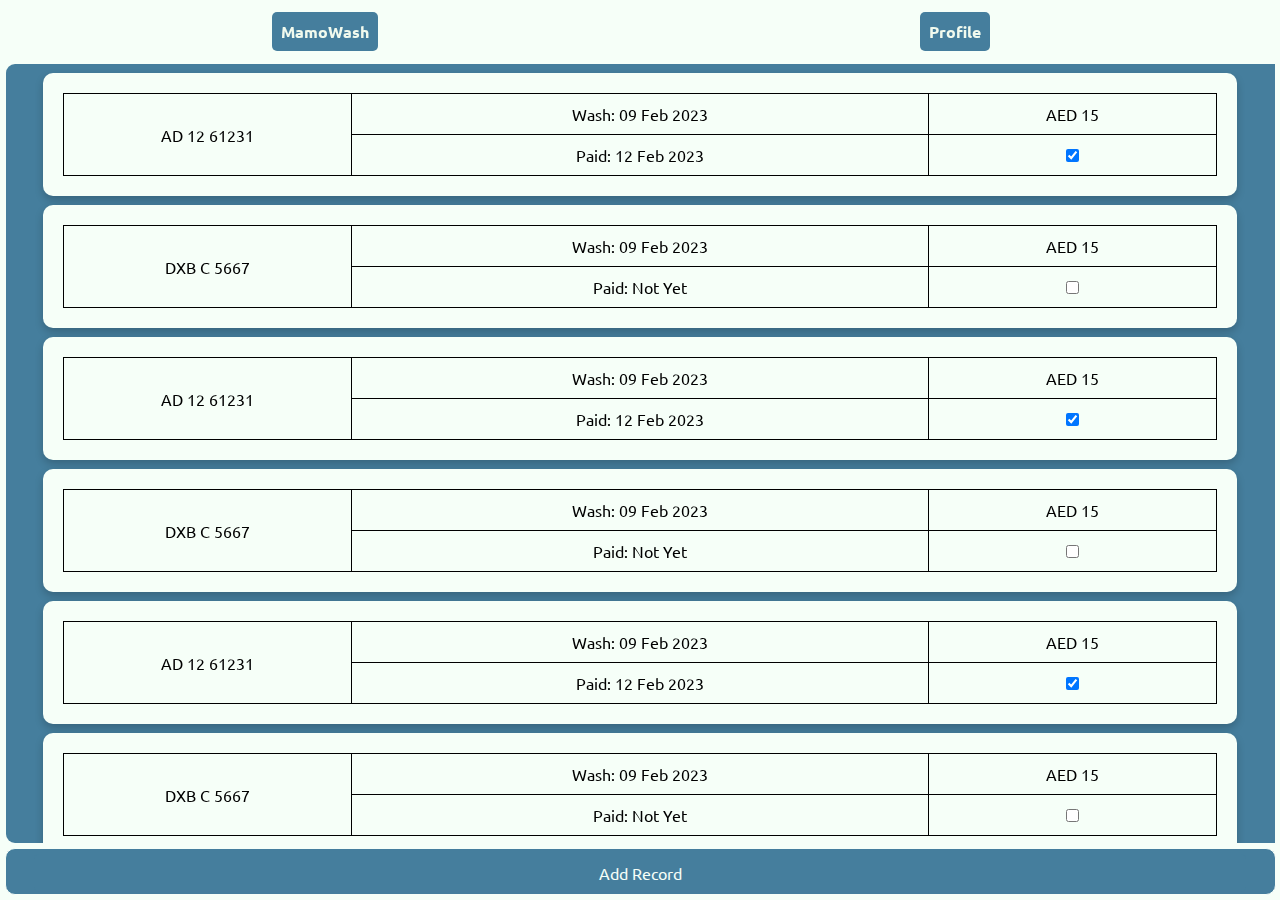
==== mamowash/index.html @ a9349fe5 "put everything in one folder" ====
<!DOCTYPE html>
<html lang="en">
<head>
    <meta charset="UTF-8">
    <meta http-equiv="X-UA-Compatible" content="IE=edge">
    <meta name="viewport" content="width=device-width, initial-scale=1.0">
    <title>MamoWash</title>

    <!-- LINK TO CSS -->
    <link rel="stylesheet" href="style.css">

    <!-- FONT FILES -->
    <link rel="preconnect" href="https://fonts.googleapis.com">
    <link rel="preconnect" href="https://fonts.gstatic.com" crossorigin>
    <link href="https://fonts.googleapis.com/css2?family=DM+Serif+Display&family=Open+Sans&family=Poppins&family=Tajawal&family=Ubuntu&display=swap" rel="stylesheet">
</head>
<body>
    <!-- TOP MENU -->
    <div class="top-menu">

        <!-- MENU-BAR -->
        <table>
            <tr>
                <td width="50%">
                    <a href="#" class="top-menu-button">MamoWash</a>
                </td>

                <td width="50%">
                    <a href="mamowash/profile.html" class="top-menu-button">Profile</a>
                </td>
            </tr>
        </table>


    </div>

    <!-- CONTENT -->
    <div class="content">

        <!-- CARD -->
        <div class="card">
            <div class="card-content">
              <!-- CARD-TABLE -->
              <table>
                <tr>
                    <td rowspan="2" width="25%">
                        AD 12 61231
                    </td>
                    <td width="50%">
                        Wash: 09 Feb 2023
                    </td>
                    <td width="25%">
                        AED 15
                    </td>
                </tr>
                <tr>
                    <td>
                       Paid: 12 Feb 2023
                    </td>
                    <td>
                        <input type="checkbox" checked>
                    </td>
                </tr>
              </table>
            </div>
        </div>

        <div class="card">
            <div class="card-content">
              <!-- CARD-TABLE -->
              <table>
                <tr>
                    <td rowspan="2" width="25%">
                        DXB C 5667
                    </td>
                    <td width="50%">
                        Wash: 09 Feb 2023
                    </td>
                    <td width="25%">
                        AED 15
                    </td>
                </tr>
                <tr>
                    <td>
                       Paid: Not Yet
                    </td>
                    <td>
                        <input type="checkbox" >
                    </td>
                </tr>
              </table>
            </div>
        </div>

        <div class="card">
            <div class="card-content">
              <!-- CARD-TABLE -->
              <table>
                <tr>
                    <td rowspan="2" width="25%">
                        AD 12 61231
                    </td>
                    <td width="50%">
                        Wash: 09 Feb 2023
                    </td>
                    <td width="25%">
                        AED 15
                    </td>
                </tr>
                <tr>
                    <td>
                       Paid: 12 Feb 2023
                    </td>
                    <td>
                        <input type="checkbox" checked>
                    </td>
                </tr>
              </table>
            </div>
        </div>

        <div class="card">
            <div class="card-content">
              <!-- CARD-TABLE -->
              <table>
                <tr>
                    <td rowspan="2" width="25%">
                        DXB C 5667
                    </td>
                    <td width="50%">
                        Wash: 09 Feb 2023
                    </td>
                    <td width="25%">
                        AED 15
                    </td>
                </tr>
                <tr>
                    <td>
                       Paid: Not Yet
                    </td>
                    <td>
                        <input type="checkbox" >
                    </td>
                </tr>
              </table>
            </div>
        </div>

        <div class="card">
            <div class="card-content">
              <!-- CARD-TABLE -->
              <table>
                <tr>
                    <td rowspan="2" width="25%">
                        AD 12 61231
                    </td>
                    <td width="50%">
                        Wash: 09 Feb 2023
                    </td>
                    <td width="25%">
                        AED 15
                    </td>
                </tr>
                <tr>
                    <td>
                       Paid: 12 Feb 2023
                    </td>
                    <td>
                        <input type="checkbox" checked>
                    </td>
                </tr>
              </table>
            </div>
        </div>

        <div class="card">
            <div class="card-content">
              <!-- CARD-TABLE -->
              <table>
                <tr>
                    <td rowspan="2" width="25%">
                        DXB C 5667
                    </td>
                    <td width="50%">
                        Wash: 09 Feb 2023
                    </td>
                    <td width="25%">
                        AED 15
                    </td>
                </tr>
                <tr>
                    <td>
                       Paid: Not Yet
                    </td>
                    <td>
                        <input type="checkbox" >
                    </td>
                </tr>
              </table>
            </div>
        </div>

        <div class="card">
            <div class="card-content">
              <!-- CARD-TABLE -->
              <table>
                <tr>
                    <td rowspan="2" width="25%">
                        AD 12 61231
                    </td>
                    <td width="50%">
                        Wash: 09 Feb 2023
                    </td>
                    <td width="25%">
                        AED 15
                    </td>
                </tr>
                <tr>
                    <td>
                       Paid: 12 Feb 2023
                    </td>
                    <td>
                        <input type="checkbox" checked>
                    </td>
                </tr>
              </table>
            </div>
        </div>

        <div class="card">
            <div class="card-content">
              <!-- CARD-TABLE -->
              <table>
                <tr>
                    <td rowspan="2" width="25%">
                        DXB C 5667
                    </td>
                    <td width="50%">
                        Wash: 09 Feb 2023
                    </td>
                    <td width="25%">
                        AED 15
                    </td>
                </tr>
                <tr>
                    <td>
                       Paid: Not Yet
                    </td>
                    <td>
                        <input type="checkbox" >
                    </td>
                </tr>
              </table>
            </div>
        </div>
        
          
    </div>

    <!-- FOOTER -->
    <div class="footer">
        <a href="#" class="footer-button">Add Record</a>
    </div>
</body>
</html>
---- mamowash/style.css ----
:root {
    --color1: #f6fff8;
    --color2:#f1faee;
    --color3:#a8dadc;
    --color4:#457e9d;
    --color5:#1d3557;
    --white:#fff;
    --black:#000;
  }

*{
    margin: 0;
    padding: 0;
    font-family: 'Ubuntu', sans-serif;

}

body{
    background-color: var(--color1);
}

/* SCROLL BAR */

/* width */
::-webkit-scrollbar {
    width: 5px;
  }
  
  /* Track */
  ::-webkit-scrollbar-track {
    background: #f1f1f1; 
  }
   
  /* Handle */
  ::-webkit-scrollbar-thumb {
    background: #888; 
  }
  
  /* Handle on hover */
  ::-webkit-scrollbar-thumb:hover {
    background: #555; 
  }

/* TOP MENU */
.top-menu{
    /* border: solid 1px var(--color1); */
    height: 5vh;
    border-radius: 10px;
    margin: 0.5vh;
    /* background-color: var(--color3); */
    padding: 0.5vh 0.5vw 0.5vh 0.5vw ;
}

/* FOOTER */
.footer{
    border: solid 1px var(--color1);
    height: 3vh;
    border-radius: 10px;
    margin: 0.5vh;
    background-color: var(--color4);
    padding: 0.5vh 0.5vw 1.5vh 0.5vw ;
    text-align: center;

}

/* CONETENT */
.content{
    border: solid 1px var(--color1);
    height: 84.5vh;
    border-radius: 10px 0px 0px 10px;
    margin: 0.5vh;
    background-color: var(--color4);
    padding: 1vh 0.5vw 1vh 0.5vw ;
    overflow-y: auto;

}

/* TOPMENU TABLE */
.top-menu table{
    width: 100%;
    height: 100%;
    /* border: 1px solid red; */
    border-collapse: collapse;
}

.top-menu td{
    /* border: 1px solid red; */
    text-align: center;
    font-weight: bold;
}

.top-menu-button{
    text-decoration: none;
    color: var(--color2);
    background-color: var(--color4);
    padding: 1vh;
    border-radius: 5px;
    width: 100%;
}

/* CARD CSS */

.card {
    box-shadow: 0 4px 8px 0 rgba(0, 0, 0, 0.2);
    max-width: 95%;
    margin: auto;
    margin-bottom: 1vh;
    text-align: center;
    background-color: var(--color1);
    border-radius: 10px;
  }
  
  .card-content {
    padding: 20px;
  }

  .card-content table{
    border: solid 1px black;
    border-collapse: collapse;
    width: 100%;

  }

  .card-content td{
    border: solid 1px black;
    padding: 10px;
  }
  
  
  img {
    width: 100%;
  }

  /* FOOTER CSS */
  
  .footer-button{
    /* text-decoration: none; */
    color: var(--color1);
    background-color: var(--color4);
    padding: 1vh;
    border-radius: 5px;
    text-decoration: none;
    width: 95%;
    display: inline-block;
    transition: .5s;
}

.footer-button:hover{
    color: var(--color4);
    background-color: var(--color1);
}

/* PROFILE PAGE */

.profile-content{
    background-color: var(--color4);
    height: 98vh;
    padding: 1vh;
}

.card-profile{
    box-shadow: 0 4px 8px 0 rgba(0, 0, 0, 0.2);
    max-width: 95%;
    margin: auto;
    margin-bottom: 1vh;
    text-align: center;
    background-color: var(--color1);
    border-radius: 10px;
    height: 100%;
  }

  .card-profile-content {
    padding: 20px;
  }

  .card-profile-content table{
    width: 100%;
    border: 1px solid black;
    border-collapse: collapse;
  }

  .card-profile-content td{
    border: 1px solid black;
    padding: 10px;
    text-align: center;
  }

 .profile-pic{
    width: 200px;
 }

 .profile-number{
    font-size: 16px;
    font-weight: bold;
 }

 .profile-name{
    font-size: 20px;
    font-weight: bold;
 }

 .customer-button{
    /* text-decoration: none; */
    color: var(--color1);
    background-color: var(--color4);
    padding: 1vh;
    border-radius: 5px;
    text-decoration: none;
    width: 95%;
    display: inline-block;
    transition: .5s;
    margin-bottom:10px ;
    border: 1px solid var(--color4);
}

.customer-button:hover{
    color: var(--color4);
    background-color: var(--color1);
    border: 1px solid var(--color4);
}

.logout-button{
    /* text-decoration: none; */
    color: var(--color1);
    background-color: #e13535;
    padding: 1vh;
    border-radius: 5px;
    text-decoration: none;
    width: 95%;
    display: inline-block;
    transition: .5s;
    margin-bottom:10px ;
    border: 1px solid #e13535;
}

.logout-button:hover{
    color: #e13535;
    background-color: var(--color1);
    border: 1px solid #e13535;
}

.customer-service-header{
    font-weight: bold;
}

.page-header{
    font-weight: bold;
    margin-right: 10%;
}

.header-table td{
    border: none;
}

.header-table a{
    text-decoration: none;
}
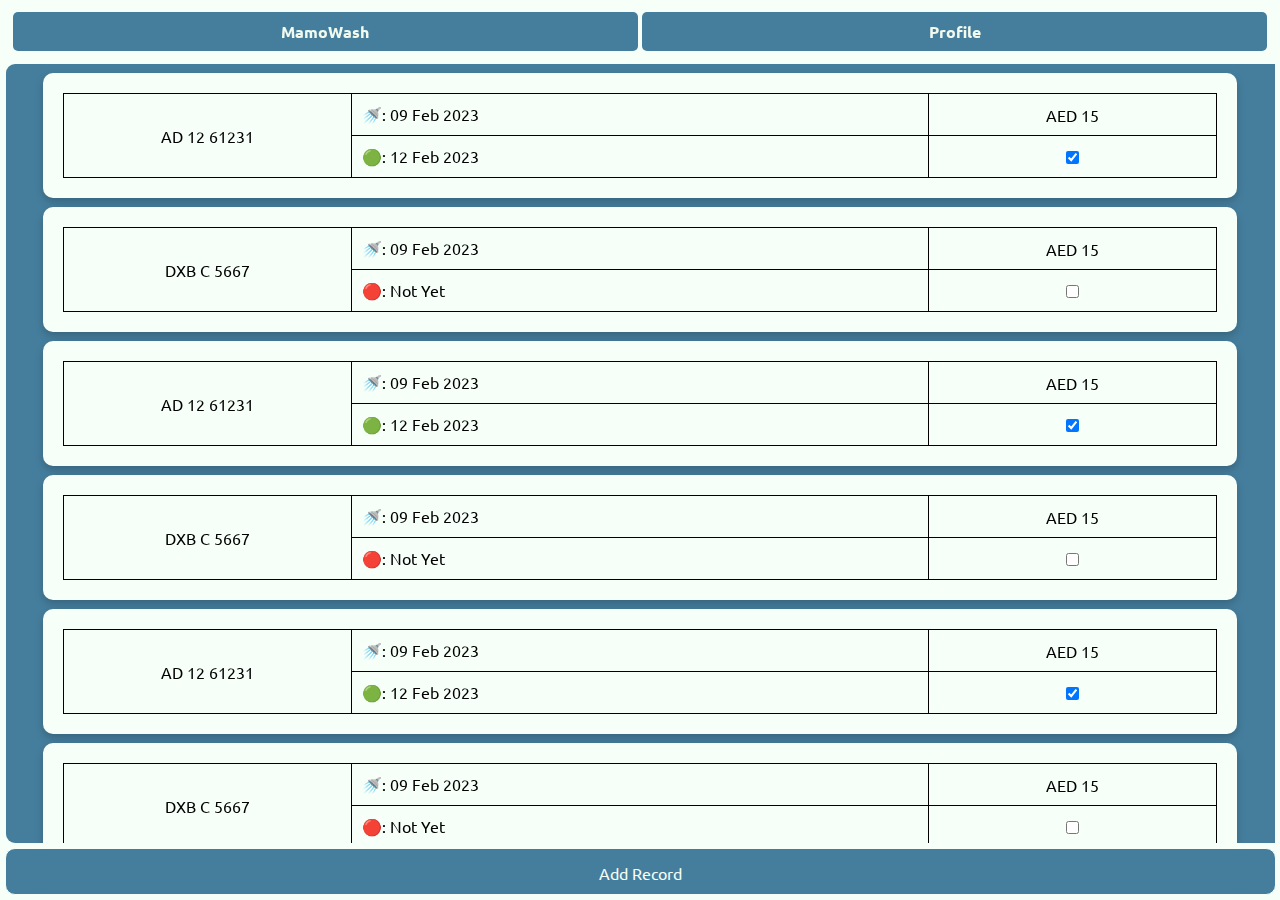
==== commit 8a158799: "v2" ====
--- a/mamowash/index.html
+++ b/mamowash/index.html
@@ -7,12 +7,14 @@
     <title>MamoWash</title>
 
     <!-- LINK TO CSS -->
-    <link rel="stylesheet" href="style.css">
+    <link rel="stylesheet" href="/mamowash/style.css">
 
     <!-- FONT FILES -->
     <link rel="preconnect" href="https://fonts.googleapis.com">
     <link rel="preconnect" href="https://fonts.gstatic.com" crossorigin>
     <link href="https://fonts.googleapis.com/css2?family=DM+Serif+Display&family=Open+Sans&family=Poppins&family=Tajawal&family=Ubuntu&display=swap" rel="stylesheet">
+    <script defer src="/mamowash/app.js"></script>
+
 </head>
 <body>
     <!-- TOP MENU -->
@@ -26,7 +28,7 @@
                 </td>
 
                 <td width="50%">
-                    <a href="mamowash/profile.html" class="top-menu-button">Profile</a>
+                    <a href="/mamowash/profile.html" class="top-menu-button">Profile</a>
                 </td>
             </tr>
         </table>
@@ -46,16 +48,16 @@
                     <td rowspan="2" width="25%">
                         AD 12 61231
                     </td>
-                    <td width="50%">
-                        Wash: 09 Feb 2023
-                    </td>
-                    <td width="25%">
-                        AED 15
-                    </td>
-                </tr>
-                <tr>
-                    <td>
-                       Paid: 12 Feb 2023
+                    <td width="50%" class="td-left">
+                        🚿: 09 Feb 2023
+                    </td>
+                    <td width="25%">
+                        AED 15
+                    </td>
+                </tr>
+                <tr>
+                    <td class="td-left">
+                       🟢: 12 Feb 2023	
                     </td>
                     <td>
                         <input type="checkbox" checked>
@@ -73,16 +75,16 @@
                     <td rowspan="2" width="25%">
                         DXB C 5667
                     </td>
-                    <td width="50%">
-                        Wash: 09 Feb 2023
-                    </td>
-                    <td width="25%">
-                        AED 15
-                    </td>
-                </tr>
-                <tr>
-                    <td>
-                       Paid: Not Yet
+                    <td width="50%" class="td-left">
+                        🚿: 09 Feb 2023
+                    </td>
+                    <td width="25%">
+                        AED 15
+                    </td>
+                </tr>
+                <tr>
+                    <td class="td-left">
+                       🔴: Not Yet	
                     </td>
                     <td>
                         <input type="checkbox" >
@@ -100,16 +102,16 @@
                     <td rowspan="2" width="25%">
                         AD 12 61231
                     </td>
-                    <td width="50%">
-                        Wash: 09 Feb 2023
-                    </td>
-                    <td width="25%">
-                        AED 15
-                    </td>
-                </tr>
-                <tr>
-                    <td>
-                       Paid: 12 Feb 2023
+                    <td width="50%" class="td-left">
+                        🚿: 09 Feb 2023
+                    </td>
+                    <td width="25%">
+                        AED 15
+                    </td>
+                </tr>
+                <tr>
+                    <td class="td-left">
+                       🟢: 12 Feb 2023	
                     </td>
                     <td>
                         <input type="checkbox" checked>
@@ -127,16 +129,16 @@
                     <td rowspan="2" width="25%">
                         DXB C 5667
                     </td>
-                    <td width="50%">
-                        Wash: 09 Feb 2023
-                    </td>
-                    <td width="25%">
-                        AED 15
-                    </td>
-                </tr>
-                <tr>
-                    <td>
-                       Paid: Not Yet
+                    <td width="50%" class="td-left">
+                        🚿: 09 Feb 2023
+                    </td>
+                    <td width="25%">
+                        AED 15
+                    </td>
+                </tr>
+                <tr>
+                    <td class="td-left">
+                       🔴: Not Yet	
                     </td>
                     <td>
                         <input type="checkbox" >
@@ -154,16 +156,16 @@
                     <td rowspan="2" width="25%">
                         AD 12 61231
                     </td>
-                    <td width="50%">
-                        Wash: 09 Feb 2023
-                    </td>
-                    <td width="25%">
-                        AED 15
-                    </td>
-                </tr>
-                <tr>
-                    <td>
-                       Paid: 12 Feb 2023
+                    <td width="50%" class="td-left">
+                        🚿: 09 Feb 2023
+                    </td>
+                    <td width="25%">
+                        AED 15
+                    </td>
+                </tr>
+                <tr>
+                    <td class="td-left">
+                       🟢: 12 Feb 2023	
                     </td>
                     <td>
                         <input type="checkbox" checked>
@@ -181,16 +183,16 @@
                     <td rowspan="2" width="25%">
                         DXB C 5667
                     </td>
-                    <td width="50%">
-                        Wash: 09 Feb 2023
-                    </td>
-                    <td width="25%">
-                        AED 15
-                    </td>
-                </tr>
-                <tr>
-                    <td>
-                       Paid: Not Yet
+                    <td width="50%" class="td-left">
+                        🚿: 09 Feb 2023
+                    </td>
+                    <td width="25%">
+                        AED 15
+                    </td>
+                </tr>
+                <tr>
+                    <td class="td-left">
+                       🔴: Not Yet	
                     </td>
                     <td>
                         <input type="checkbox" >
@@ -208,16 +210,16 @@
                     <td rowspan="2" width="25%">
                         AD 12 61231
                     </td>
-                    <td width="50%">
-                        Wash: 09 Feb 2023
-                    </td>
-                    <td width="25%">
-                        AED 15
-                    </td>
-                </tr>
-                <tr>
-                    <td>
-                       Paid: 12 Feb 2023
+                    <td width="50%" class="td-left">
+                        🚿: 09 Feb 2023
+                    </td>
+                    <td width="25%">
+                        AED 15
+                    </td>
+                </tr>
+                <tr>
+                    <td class="td-left">
+                       🟢: 12 Feb 2023	
                     </td>
                     <td>
                         <input type="checkbox" checked>
@@ -235,16 +237,16 @@
                     <td rowspan="2" width="25%">
                         DXB C 5667
                     </td>
-                    <td width="50%">
-                        Wash: 09 Feb 2023
-                    </td>
-                    <td width="25%">
-                        AED 15
-                    </td>
-                </tr>
-                <tr>
-                    <td>
-                       Paid: Not Yet
+                    <td width="50%" class="td-left">
+                        🚿: 09 Feb 2023
+                    </td>
+                    <td width="25%">
+                        AED 15
+                    </td>
+                </tr>
+                <tr>
+                    <td class="td-left">
+                       🔴: Not Yet	
                     </td>
                     <td>
                         <input type="checkbox" >
@@ -259,7 +261,58 @@
 
     <!-- FOOTER -->
     <div class="footer">
-        <a href="#" class="footer-button">Add Record</a>
-    </div>
+        <a href="#" class="footer-button" id="open-modal-btn">Add Record</a>
+    </div>
+
+    <!-- SLIDE UP MODAL -->
+    <div id="myModal" class="my-modal">
+    <div class="modal-content-wrapper">
+        <span class="close-modal-btn">&times;</span>
+        <br><br><br>
+        <div class="add-record-table">
+            <table>
+                <tr>
+                    <td width="25%">Account Number</td>
+                    <td colspan="3">
+                        <select name="" id="" class="add-record-select">
+                            <option value="">Select Account</option>
+                        </select>
+                    </td>
+                </tr>
+
+                <tr>
+                    <td width="25%" rowspan="3">Plate Number</td>
+                    <td colspan="3">
+                        <select name="" id="" class="add-record-select">
+                            <option value="">Select Emirate</option>
+                        </select>
+                    </td>
+                    
+                    
+                </tr>
+                <tr>
+                    <td colspan="3">
+                        <input type="text" placeholder="Category" class="add-record-input">
+                    </td>
+                </tr>
+                <tr>
+                    <td colspan="3">
+                        <input type="number" placeholder="Number" class="add-record-input">
+                    </td>
+                </tr>
+                <tr>
+                    <td>Amount</td>
+                    <td colspan="3"><input type="number" name="" id="" placeholder="AED"class="add-record-input"></td>
+                </tr>
+                <tr>
+                    <td>Wash</td><td><input type="date" name="" id=""></td>
+                    <td>💲</td><td><input type="date" name="" id=""></td>
+                </tr>
+            </table>
+            <a href="#" class="add-record-form-btn">Add Record</a>
+        </div>
+    </div>
+    </div>
+
 </body>
-</html>
+</html>--- a/mamowash/style.css
+++ b/mamowash/style.css
@@ -17,6 +17,20 @@
 
 body{
     background-color: var(--color1);
+}
+
+/* REMOVE ARROWS FROM INPUT TYPE NUMBER */
+
+/* Chrome, Safari, Edge, Opera */
+input::-webkit-outer-spin-button,
+input::-webkit-inner-spin-button {
+  -webkit-appearance: none;
+  margin: 0;
+}
+
+/* Firefox */
+input[type=number] {
+  -moz-appearance: textfield;
 }
 
 /* SCROLL BAR */
@@ -95,7 +109,8 @@
     background-color: var(--color4);
     padding: 1vh;
     border-radius: 5px;
-    width: 100%;
+    margin: 2px;
+    display: block;
 }
 
 /* CARD CSS */
@@ -129,6 +144,10 @@
   
   img {
     width: 100%;
+  }
+
+  .td-left{
+    text-align: left;
   }
 
   /* FOOTER CSS */
@@ -150,7 +169,85 @@
     background-color: var(--color1);
 }
 
-/* PROFILE PAGE */
+/* ADD RECORD MODAL */
+.my-modal {
+  position: fixed;
+  bottom: 0;
+  right: 0;
+  left: 0;
+  background-color: rgba(0, 0, 0, 0.9);
+  height: 0;
+  overflow: hidden;
+  transition: height 0.3s ease-out;
+  border-radius: 10px 10px 0px 0px;
+  margin-right: 2px;
+  margin-left:2px
+}
+
+.modal-content-wrapper {
+  padding: 20px;
+  color: var(--color2);
+}
+
+.close-modal-btn {
+  float: right;
+  font-size: 28px;
+  cursor: pointer;
+}
+
+/* ADD RECORD TABLE */
+.add-record-table table{
+  border: solid 1px var(--color2);
+  border-collapse: collapse;
+  width: 100%;
+}
+
+.add-record-table td{
+  border: solid 1px var(--color2);
+  padding: 5px;
+}
+
+.add-record-select{
+
+  font-size: 16px;
+  border-radius: 5px;
+  width: 100%;
+  height: 24px;
+
+}
+
+.add-record-input{
+  padding: 5px;
+  font-size: 16px;
+  /* border: 2px solid black; */
+  border-radius: 5px;
+  width: 95%;
+  height: 16px;
+}
+
+
+.add-record-form-btn{
+  /* text-decoration: none; */
+  color: var(--color1);
+  background-color: var(--color5);
+  padding: 1vh;
+  border-radius: 5px;
+  text-decoration: none;
+  width: 95%;
+  display: inline-block;
+  transition: .5s;
+  margin-top:10px ;
+  border: 1px solid var(--color1);
+  text-align: center;
+}
+
+.add-record-form-btn:hover{
+  color: var(--color5);
+  background-color: var(--color1);
+  border: 1px solid var(--color5);;
+}
+
+/* ----------------------- PROFILE PAGE ------------------------------ */
 
 .profile-content{
     background-color: var(--color4);
@@ -202,7 +299,7 @@
  .customer-button{
     /* text-decoration: none; */
     color: var(--color1);
-    background-color: var(--color4);
+    background-color: var(--color5);
     padding: 1vh;
     border-radius: 5px;
     text-decoration: none;
@@ -210,13 +307,13 @@
     display: inline-block;
     transition: .5s;
     margin-bottom:10px ;
-    border: 1px solid var(--color4);
+    border: 1px solid var(--color5);
 }
 
 .customer-button:hover{
-    color: var(--color4);
+    color: var(--color5);
     background-color: var(--color1);
-    border: 1px solid var(--color4);
+    border: 1px solid var(--color5);
 }
 
 .logout-button{
@@ -255,3 +352,217 @@
 .header-table a{
     text-decoration: none;
 }
+
+/* LOGIN PAGE */
+
+.login-content{
+  background-color: var(--color4);
+  height: 98vh;
+  padding: 1vh;
+  display: flex;
+  align-items: center;
+}
+
+.card-login{
+  box-shadow: 0 4px 8px 0 rgba(0, 0, 0, 0.2);
+  max-width: 95%;
+  text-align: center;
+  margin-right:auto;
+  margin-left: auto ;
+  background-color: var(--color1);
+  border-radius: 10px;
+  height: auto;
+}
+
+.card-login-content {
+  padding: 20px;
+}
+
+.card-login-content table{
+  width: 100%;
+  /* border: 1px solid black; */
+  border-collapse: collapse;
+  margin-top:10px;
+}
+
+.card-login-content td{
+  /* border: 1px solid black; */
+  padding: 10px;
+  text-align: center;
+  text-align: left;
+  font-size: 18px;
+}
+
+.login-title{
+  font-size: 28px;
+  font-weight: bold;
+  color: var(--color5);
+}
+
+.login-button{
+  /* text-decoration: none; */
+  color: var(--color1);
+  background-color: var(--color5);
+  padding: 0.75vh;
+  border-radius: 5px;
+  text-decoration: none;
+  width: 95%;
+  display: inline-block;
+  transition: .5s;
+  margin-top:10px ;
+  border: 1px solid var(--color5);
+}
+
+.login-button:hover{
+  color: var(--color5);
+  background-color: var(--color1);
+  border: 1px solid var(--color5);
+}
+
+
+.login-input{
+  padding: 5px;
+  font-size: 16px;
+  /* border: 2px solid black; */
+  border-radius: 5px;
+  width: 97%;
+  height: 16px;
+}
+
+
+/* ----------------------------- MODAL STYLING --------------------------- */
+
+/* Modal Styling */
+.modal {
+  display: none; /* Hidden by default */
+  position: fixed; /* Stay in place */
+  z-index: 1; /* Sit on top */
+  padding-top: 100px; /* Location of the box */
+  left: 0;
+  top: 0;
+  width: 100%; /* Full width */
+  height: 100%; /* Full height */
+  overflow: auto; /* Enable scroll if needed */
+  background-color: rgb(0,0,0); /* Fallback color */
+  background-color: rgba(0,0,0,0.8); /* Black w/ opacity */
+}
+
+/* Modal Content */
+.modal-content {
+  background-color: #fefefe;
+  margin: auto;
+  padding: 20px;
+  border: 1px solid #888;
+  width: 80%;
+  border-radius: 10px;
+}
+
+/* Close Button */
+.closeBtn {
+  color: #000;
+  float: right;
+  font-size: 28px;
+  font-weight: bold;
+}
+
+.closeBtn:hover,
+.closeBtn:focus {
+  color: #000;
+  text-decoration: none;
+  cursor: pointer;
+}
+
+/* Centered Text */
+.modal-content p {
+  text-align: center;
+}
+
+/* ---------------------- MODAL NEW CUSTOMER TABLE -----------------------*/
+.new-customer-table td{
+  font-size: 16px;
+  padding: 5px;
+}
+
+.new-customer-input{
+  padding: 5px;
+  font-size: 16px;
+  /* border: 2px solid black; */
+  border-radius: 5px;
+  width: 97%;
+  height: 16px;
+}
+
+.add-customer-btn{
+  /* text-decoration: none; */
+  color: var(--color1);
+  background-color: var(--color5);
+  padding: 0.75vh;
+  border-radius: 5px;
+  text-decoration: none;
+  width: 95%;
+  display: inline-block;
+  transition: .5s;
+  margin-top:10px ;
+  border: 1px solid var(--color5);
+  text-align: center;
+}
+
+.add-customer-btn:hover{
+  color: var(--color5);
+  background-color: var(--color1);
+  border: 1px solid var(--color5);
+}
+
+.new-customer-input-select{
+
+  font-size: 16px;
+  border-radius: 5px;
+  width: 104%;
+  height: 24px;
+}
+
+/* ------------------------- MODAL LIST CUSTOMER -------------------------- */
+
+.list-customer-table{
+  overflow-y: auto;
+  height: 70%;
+}
+
+.list-customer-table table{
+  border: solid 1px black;
+  width: 100%;
+  border-collapse: collapse;
+
+  
+}
+
+.list-customer-table th{
+  border: solid 1px black;
+  padding: 2px;
+  font-size: 3.5vw;
+  background-color: var(--color5);
+  color: var(--color1);
+
+}
+
+.list-customer-table td{
+  border: solid 1px black;
+  padding: 2px;
+  font-size: 3.5vw;
+  text-align: left;
+}
+
+#list-modal-content{
+  height: 60%;
+  text-align: center;
+}
+
+.customer-list-modal-header{
+  font-size: 20px;
+  font-weight: bold;
+  background-color: var(--color5);
+  color: var(--color1);
+  padding: 8px;
+  border-radius: 10px;
+  display: block;
+}